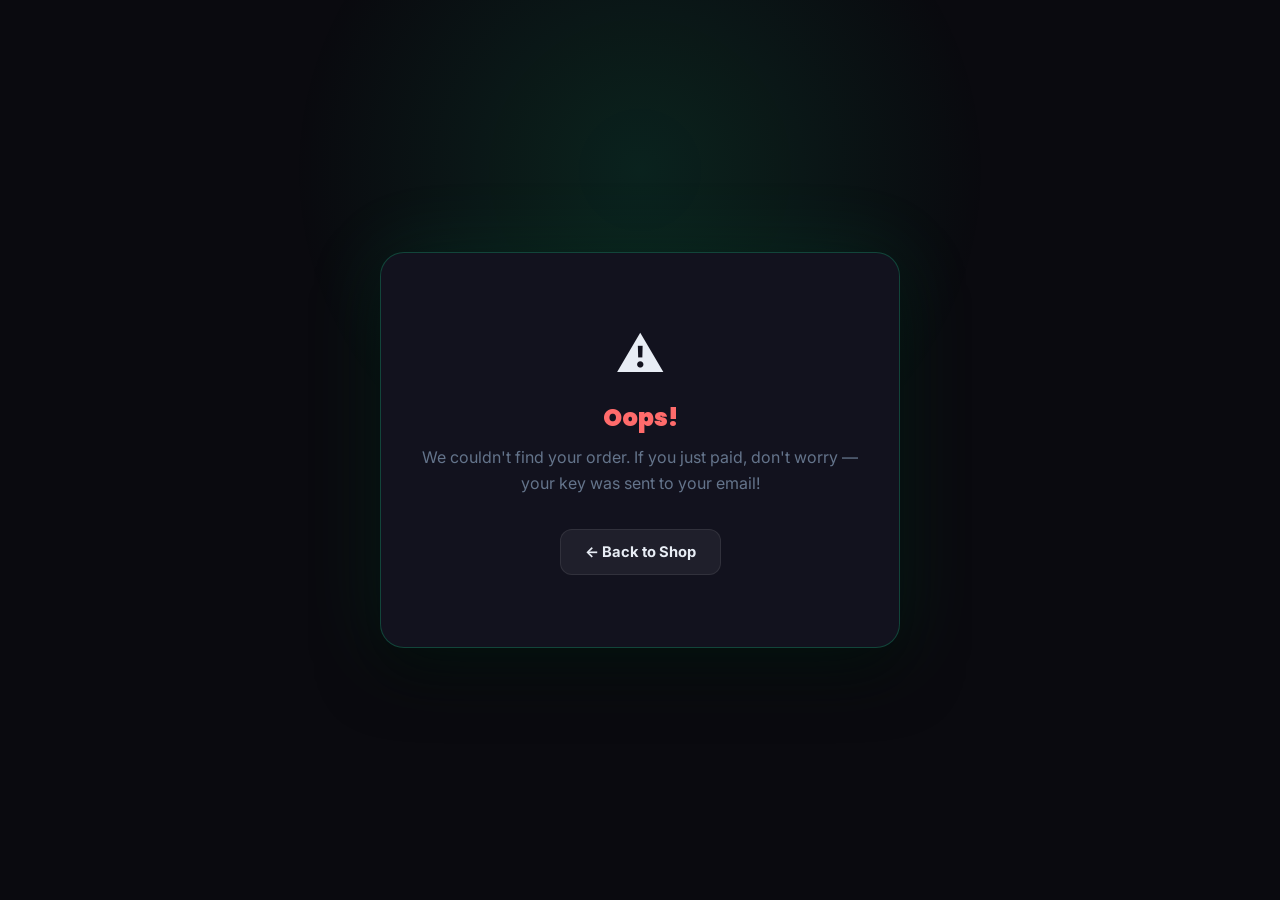
==== order-success.html @ 4fb6cb66 "buysito" ====
<!DOCTYPE html>
<html lang="en">
<head>
  <meta charset="UTF-8" />
  <meta name="viewport" content="width=device-width, initial-scale=1.0" />
  <title>Order Successful — ZWCH Shop</title>
  <meta name="robots" content="noindex, nofollow" />
  <link rel="icon" type="image/png" href="./favicon.png" />
  <link rel="preconnect" href="https://fonts.googleapis.com" />
  <link rel="preconnect" href="https://fonts.gstatic.com" crossorigin />
  <link href="https://fonts.googleapis.com/css2?family=Inter:wght@300;400;500;600;700;800;900&family=Poppins:wght@700;800;900&display=swap" rel="stylesheet" />
  <style>
    *, *::before, *::after { box-sizing: border-box; margin: 0; padding: 0; }

    :root {
      --bg:       #0a0a0f;
      --card:     #12121e;
      --accent:   #00d4ff;
      --purple:   #7c3aed;
      --green:    #10d98a;
      --text:     #e8edf5;
      --muted:    #64748b;
      --border:   rgba(255,255,255,0.08);
      --font:     'Inter', system-ui, sans-serif;
      --head:     'Poppins', 'Inter', system-ui, sans-serif;
    }

    body {
      background: var(--bg);
      color: var(--text);
      font-family: var(--font);
      min-height: 100vh;
      display: flex;
      flex-direction: column;
      align-items: center;
      justify-content: center;
      padding: 24px;
      position: relative;
      overflow-x: hidden;
    }

    /* Radial glow background */
    body::before {
      content: '';
      position: fixed;
      top: -20%;
      left: 50%;
      transform: translateX(-50%);
      width: 700px;
      height: 700px;
      background: radial-gradient(ellipse at center, rgba(16,217,138,0.12) 0%, transparent 70%);
      pointer-events: none;
    }

    .card {
      background: var(--card);
      border: 1px solid rgba(16,217,138,0.25);
      border-radius: 24px;
      padding: 48px 40px;
      max-width: 520px;
      width: 100%;
      text-align: center;
      box-shadow: 0 0 80px rgba(16,217,138,0.1), 0 24px 60px rgba(0,0,0,0.6);
      position: relative;
      z-index: 1;
    }

    /* Animated check */
    .success-ring {
      width: 90px;
      height: 90px;
      margin: 0 auto 28px;
      position: relative;
    }

    .success-ring svg {
      width: 100%;
      height: 100%;
      animation: ring-pop 0.5s cubic-bezier(0.34,1.56,0.64,1) both;
    }

    .success-ring .check-path {
      stroke-dasharray: 60;
      stroke-dashoffset: 60;
      animation: draw-check 0.5s 0.3s ease forwards;
    }

    @keyframes ring-pop {
      from { transform: scale(0.5); opacity: 0; }
      to   { transform: scale(1);   opacity: 1; }
    }

    @keyframes draw-check {
      to { stroke-dashoffset: 0; }
    }

    h1 {
      font-family: var(--head);
      font-size: 2rem;
      font-weight: 900;
      background: linear-gradient(135deg, var(--green), var(--accent));
      -webkit-background-clip: text;
      -webkit-text-fill-color: transparent;
      margin-bottom: 10px;
    }

    .sub {
      font-size: 1rem;
      color: var(--muted);
      line-height: 1.6;
      margin-bottom: 32px;
    }

    /* Order details box */
    .details {
      background: rgba(255,255,255,0.03);
      border: 1px solid var(--border);
      border-radius: 14px;
      padding: 20px 24px;
      text-align: left;
      margin-bottom: 24px;
    }

    .detail-row {
      display: flex;
      justify-content: space-between;
      align-items: center;
      padding: 8px 0;
      font-size: 0.9rem;
      border-bottom: 1px solid var(--border);
    }

    .detail-row:last-child { border-bottom: none; }
    .detail-row .label { color: var(--muted); }
    .detail-row .value { font-weight: 600; color: var(--text); }
    .detail-row .value--green { color: var(--green); }

    /* Email badge */
    .email-note {
      background: rgba(16,217,138,0.08);
      border: 1px solid rgba(16,217,138,0.2);
      border-radius: 10px;
      padding: 14px 18px;
      font-size: 0.87rem;
      color: var(--green);
      margin-bottom: 28px;
      line-height: 1.5;
    }

    .email-note strong { display: block; margin-bottom: 4px; font-size: 0.95rem; }

    /* Key box */
    .key-section { margin-bottom: 28px; text-align: left; }
    .key-label {
      font-size: 0.78rem;
      font-weight: 700;
      text-transform: uppercase;
      letter-spacing: 1px;
      color: var(--accent);
      margin-bottom: 8px;
    }

    .key-box {
      background: rgba(0,212,255,0.07);
      border: 1px solid rgba(0,212,255,0.22);
      border-radius: 10px;
      padding: 14px 16px;
      display: flex;
      align-items: center;
      gap: 12px;
    }

    .key-text {
      font-family: 'Courier New', monospace;
      font-size: 0.85rem;
      color: #67e8f9;
      flex: 1;
      overflow: hidden;
      text-overflow: ellipsis;
      white-space: nowrap;
    }

    .btn-copy {
      background: rgba(0,212,255,0.15);
      border: 1px solid rgba(0,212,255,0.3);
      color: var(--accent);
      font-size: 0.8rem;
      font-weight: 700;
      padding: 7px 14px;
      border-radius: 8px;
      cursor: pointer;
      white-space: nowrap;
      transition: background 0.2s;
      flex-shrink: 0;
    }
    .btn-copy:hover { background: rgba(0,212,255,0.28); }
    .btn-copy.copied { color: var(--green); border-color: var(--green); }

    /* Buttons */
    .actions { display: flex; gap: 12px; flex-wrap: wrap; justify-content: center; }

    .btn {
      display: inline-flex;
      align-items: center;
      gap: 8px;
      padding: 13px 24px;
      border-radius: 12px;
      font-size: 0.92rem;
      font-weight: 700;
      text-decoration: none;
      cursor: pointer;
      border: none;
      transition: transform 0.15s, box-shadow 0.15s;
    }
    .btn:hover { transform: translateY(-2px); box-shadow: 0 8px 24px rgba(0,0,0,0.4); }

    .btn-primary {
      background: linear-gradient(135deg, var(--purple), #4f46e5);
      color: #fff;
    }

    .btn-ghost {
      background: rgba(255,255,255,0.06);
      border: 1px solid var(--border);
      color: var(--text);
    }

    /* Loading / error states */
    #loading-state, #error-state { padding: 24px 0; }
    .spinner {
      width: 40px; height: 40px;
      border: 3px solid rgba(255,255,255,0.1);
      border-top-color: var(--accent);
      border-radius: 50%;
      animation: spin 0.8s linear infinite;
      margin: 0 auto 16px;
    }
    @keyframes spin { to { transform: rotate(360deg); } }

    .hidden { display: none !important; }

    /* Confetti particles */
    .confetti {
      position: fixed; inset: 0; pointer-events: none; z-index: 0;
      overflow: hidden;
    }
    .confetti-piece {
      position: absolute;
      width: 8px; height: 14px;
      border-radius: 2px;
      opacity: 0;
      animation: confetti-fall linear forwards;
    }
    @keyframes confetti-fall {
      0%   { transform: translateY(-20px) rotate(0deg);   opacity: 1; }
      100% { transform: translateY(110vh) rotate(720deg); opacity: 0; }
    }

    @media (max-width: 520px) {
      .card { padding: 36px 20px; }
      h1 { font-size: 1.6rem; }
      .actions { flex-direction: column; }
      .btn { justify-content: center; }
    }
  </style>
</head>
<body>

  <!-- Confetti container (JS-injected) -->
  <div class="confetti" id="confetti-container" aria-hidden="true"></div>

  <div class="card">

    <!-- LOADING -->
    <div id="loading-state">
      <div class="spinner"></div>
      <p style="color:var(--muted);">Confirming your order...</p>
    </div>

    <!-- ERROR -->
    <div id="error-state" class="hidden">
      <div style="font-size:48px;margin-bottom:16px;">⚠️</div>
      <h1 style="background:none;-webkit-text-fill-color:#ff6b6b;color:#ff6b6b;font-size:1.5rem;">Oops!</h1>
      <p class="sub" id="error-msg">We couldn't find your order. If you just paid, don't worry — your key was sent to your email!</p>
      <div class="actions">
        <a href="/" class="btn btn-ghost">← Back to Shop</a>
      </div>
    </div>

    <!-- SUCCESS -->
    <div id="success-state" class="hidden">
      <div class="success-ring">
        <svg viewBox="0 0 90 90" fill="none">
          <circle cx="45" cy="45" r="40" stroke="rgba(16,217,138,0.25)" stroke-width="4"/>
          <circle cx="45" cy="45" r="40" stroke="#10d98a" stroke-width="4"
                  stroke-dasharray="251" stroke-dashoffset="251"
                  style="animation: draw-check 0.7s 0.2s ease forwards;"/>
          <polyline class="check-path" points="28,46 40,58 63,32"
                    stroke="#10d98a" stroke-width="5" stroke-linecap="round" stroke-linejoin="round"/>
        </svg>
      </div>

      <h1>Payment Successful!</h1>
      <p class="sub">Your order has been processed. Your activation key is ready below.</p>

      <!-- Order details -->
      <div class="details" id="order-details">
        <div class="detail-row">
          <span class="label">Order ID</span>
          <span class="value" id="detail-order-id">#—</span>
        </div>
        <div class="detail-row">
          <span class="label">Product</span>
          <span class="value" id="detail-product"></span>
        </div>
        <div class="detail-row">
          <span class="label">Amount Paid</span>
          <span class="value value--green" id="detail-amount">—</span>
        </div>
      </div>

      <!-- Key or email note -->
      <div id="key-section" class="key-section hidden">
        <div class="key-label">🔑 Your Activation Key</div>
        <div class="key-box">
          <span class="key-text" id="key-text"></span>
          <button class="btn-copy" id="btn-copy-key" onclick="copyKey()">📋 Copy</button>
        </div>
      </div>

      <div id="email-note-section" class="email-note hidden">
        <strong>✉️ Check your inbox!</strong>
        Your activation key has been sent to <strong id="email-display"></strong>.
        The email contains your key and activation instructions.
      </div>

      <div class="actions">
        <button class="btn btn-primary" onclick="openOrders()">
          📋 View My Orders
        </button>
        <a href="/" class="btn btn-ghost">← Back to Shop</a>
      </div>
    </div>

  </div>

  <script>
    const API = 'https://bot.zwch.store';
    const TOKEN_KEY = 'zwch_auth_token';
    const EMAIL_KEY = 'zwch_auth_email';

    function show(id) {
      ['loading-state','error-state','success-state'].forEach(s => {
        document.getElementById(s).classList.add('hidden');
      });
      document.getElementById(id).classList.remove('hidden');
    }

    async function loadOrder() {
      const params = new URLSearchParams(window.location.search);
      const sessionId = params.get('session_id');

      if (!sessionId) { show('error-state'); return; }

      const token = localStorage.getItem(TOKEN_KEY);
      const headers = token ? { 'Authorization': `Bearer ${token}` } : {};

      try {
        const res = await fetch(`${API}/api/shop/order?session_id=${encodeURIComponent(sessionId)}`, { headers });
        const json = await res.json();

        if (!res.ok || !json.data) {
          show('error-state');
          return;
        }

        const order = json.data;
        document.getElementById('detail-order-id').textContent = `#${order.order_id}`;
        document.getElementById('detail-product').textContent = order.product_name || '—';
        document.getElementById('detail-amount').textContent =
          `€${(order.amount_cents / 100).toFixed(2)} ${(order.currency || 'EUR').toUpperCase()}`;

        if (order.link_content) {
          document.getElementById('key-text').textContent = order.link_content;
          document.getElementById('key-section').classList.remove('hidden');
        } else {
          // Key not exposed (user not authenticated) — show email note
          const email = order.buyer_email || localStorage.getItem(EMAIL_KEY);
          if (email) {
            document.getElementById('email-display').textContent = email;
            document.getElementById('email-note-section').classList.remove('hidden');
          } else {
            document.getElementById('email-note-section').classList.remove('hidden');
            document.getElementById('email-display').textContent = 'your email address';
          }
        }

        show('success-state');
        spawnConfetti();
      } catch {
        show('error-state');
      }
    }

    function copyKey() {
      const text = document.getElementById('key-text').textContent;
      navigator.clipboard.writeText(text).then(() => {
        const btn = document.getElementById('btn-copy-key');
        btn.textContent = '✅ Copied!';
        btn.classList.add('copied');
        setTimeout(() => { btn.textContent = '📋 Copy'; btn.classList.remove('copied'); }, 2500);
      });
    }

    function openOrders() {
      window.location.href = '/#shop';
      // Trigger orders modal after navigation (small delay)
      sessionStorage.setItem('zwch_open_orders', '1');
    }

    function spawnConfetti() {
      const container = document.getElementById('confetti-container');
      const colors = ['#10d98a','#00d4ff','#7c3aed','#fbbf24','#f472b6','#ffffff'];
      for (let i = 0; i < 60; i++) {
        const piece = document.createElement('div');
        piece.className = 'confetti-piece';
        piece.style.cssText = `
          left: ${Math.random() * 100}%;
          background: ${colors[Math.floor(Math.random() * colors.length)]};
          animation-duration: ${1.5 + Math.random() * 2}s;
          animation-delay: ${Math.random() * 0.8}s;
          transform: rotate(${Math.random() * 360}deg);
        `;
        container.appendChild(piece);
      }
      setTimeout(() => container.innerHTML = '', 5000);
    }

    // Handle open-orders-after-redirect trigger
    if (sessionStorage.getItem('zwch_open_orders')) {
      sessionStorage.removeItem('zwch_open_orders');
    }

    loadOrder();
  </script>
</body>
</html>
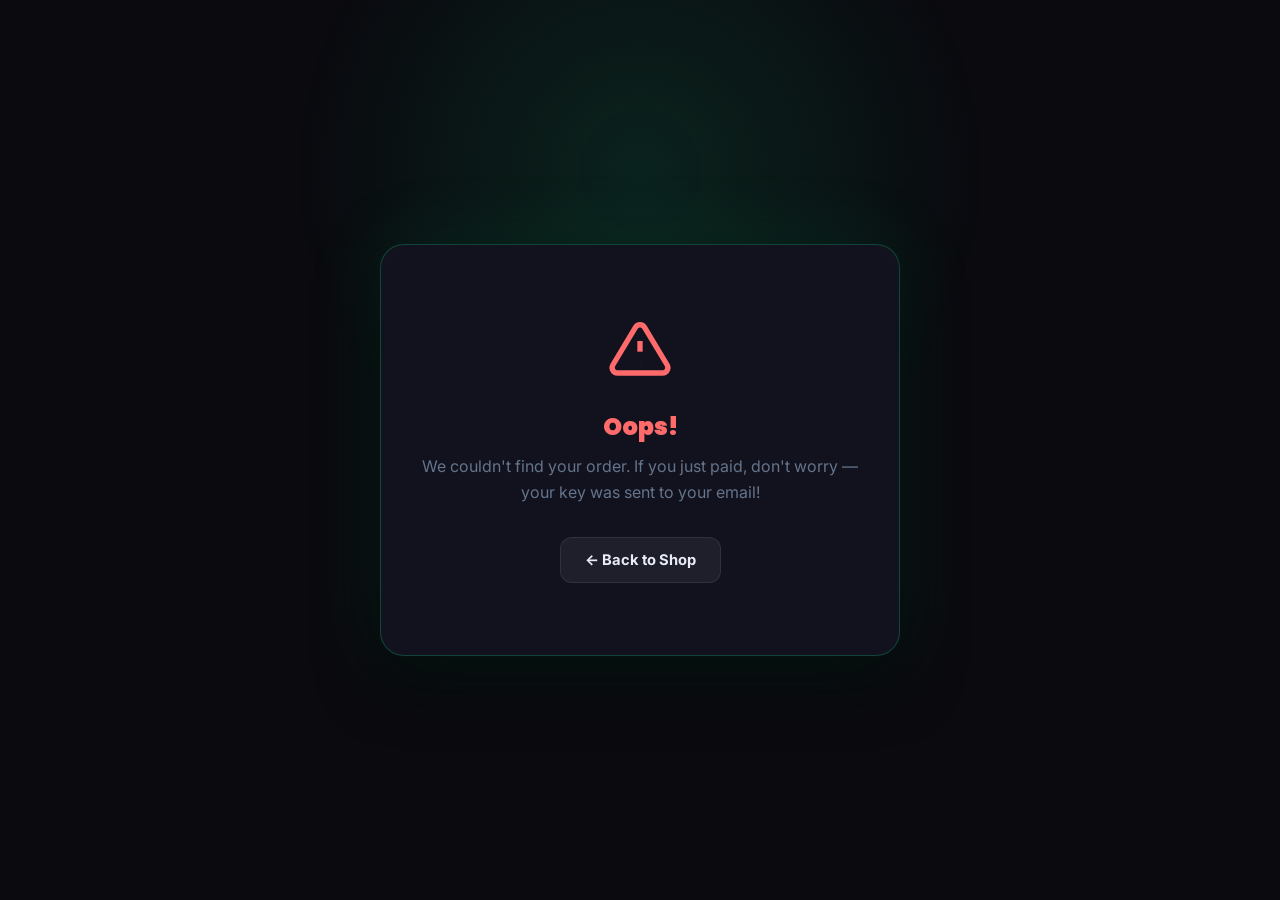
==== commit 79eb3230: "fix" ====
--- a/order-success.html
+++ b/order-success.html
@@ -279,7 +279,9 @@
 
     <!-- ERROR -->
     <div id="error-state" class="hidden">
-      <div style="font-size:48px;margin-bottom:16px;">⚠️</div>
+      <div style="font-size:48px;margin-bottom:16px;">
+        <svg viewBox="0 0 24 24" fill="none" stroke="#ff6b6b" stroke-width="2" width="64" height="64"><path d="M10.29 3.86L1.82 18a2 2 0 0 0 1.71 3h16.94a2 2 0 0 0 1.71-3L13.71 3.86a2 2 0 0 0-3.42 0z"/><line x1="12" y1="9" x2="12" y2="13"/><line x1="12" y1="17" x2="12.01" y2="17"/></svg>
+      </div>
       <h1 style="background:none;-webkit-text-fill-color:#ff6b6b;color:#ff6b6b;font-size:1.5rem;">Oops!</h1>
       <p class="sub" id="error-msg">We couldn't find your order. If you just paid, don't worry — your key was sent to your email!</p>
       <div class="actions">
@@ -321,22 +323,22 @@
 
       <!-- Key or email note -->
       <div id="key-section" class="key-section hidden">
-        <div class="key-label">🔑 Your Activation Key</div>
+        <div class="key-label">Your Activation Key</div>
         <div class="key-box">
           <span class="key-text" id="key-text"></span>
-          <button class="btn-copy" id="btn-copy-key" onclick="copyKey()">📋 Copy</button>
+          <button class="btn-copy" id="btn-copy-key" onclick="copyKey()">Copy</button>
         </div>
       </div>
 
       <div id="email-note-section" class="email-note hidden">
-        <strong>✉️ Check your inbox!</strong>
+        <strong>Check your inbox!</strong>
         Your activation key has been sent to <strong id="email-display"></strong>.
         The email contains your key and activation instructions.
       </div>
 
       <div class="actions">
-        <button class="btn btn-primary" onclick="openOrders()">
-          📋 View My Orders
+        <button class="btn-primary btn" onclick="openOrders()">
+          View My Orders
         </button>
         <a href="/" class="btn btn-ghost">← Back to Shop</a>
       </div>
@@ -406,9 +408,9 @@
       const text = document.getElementById('key-text').textContent;
       navigator.clipboard.writeText(text).then(() => {
         const btn = document.getElementById('btn-copy-key');
-        btn.textContent = '✅ Copied!';
+        btn.textContent = 'Copied!';
         btn.classList.add('copied');
-        setTimeout(() => { btn.textContent = '📋 Copy'; btn.classList.remove('copied'); }, 2500);
+        setTimeout(() => { btn.textContent = 'Copy'; btn.classList.remove('copied'); }, 2500);
       });
     }
 
